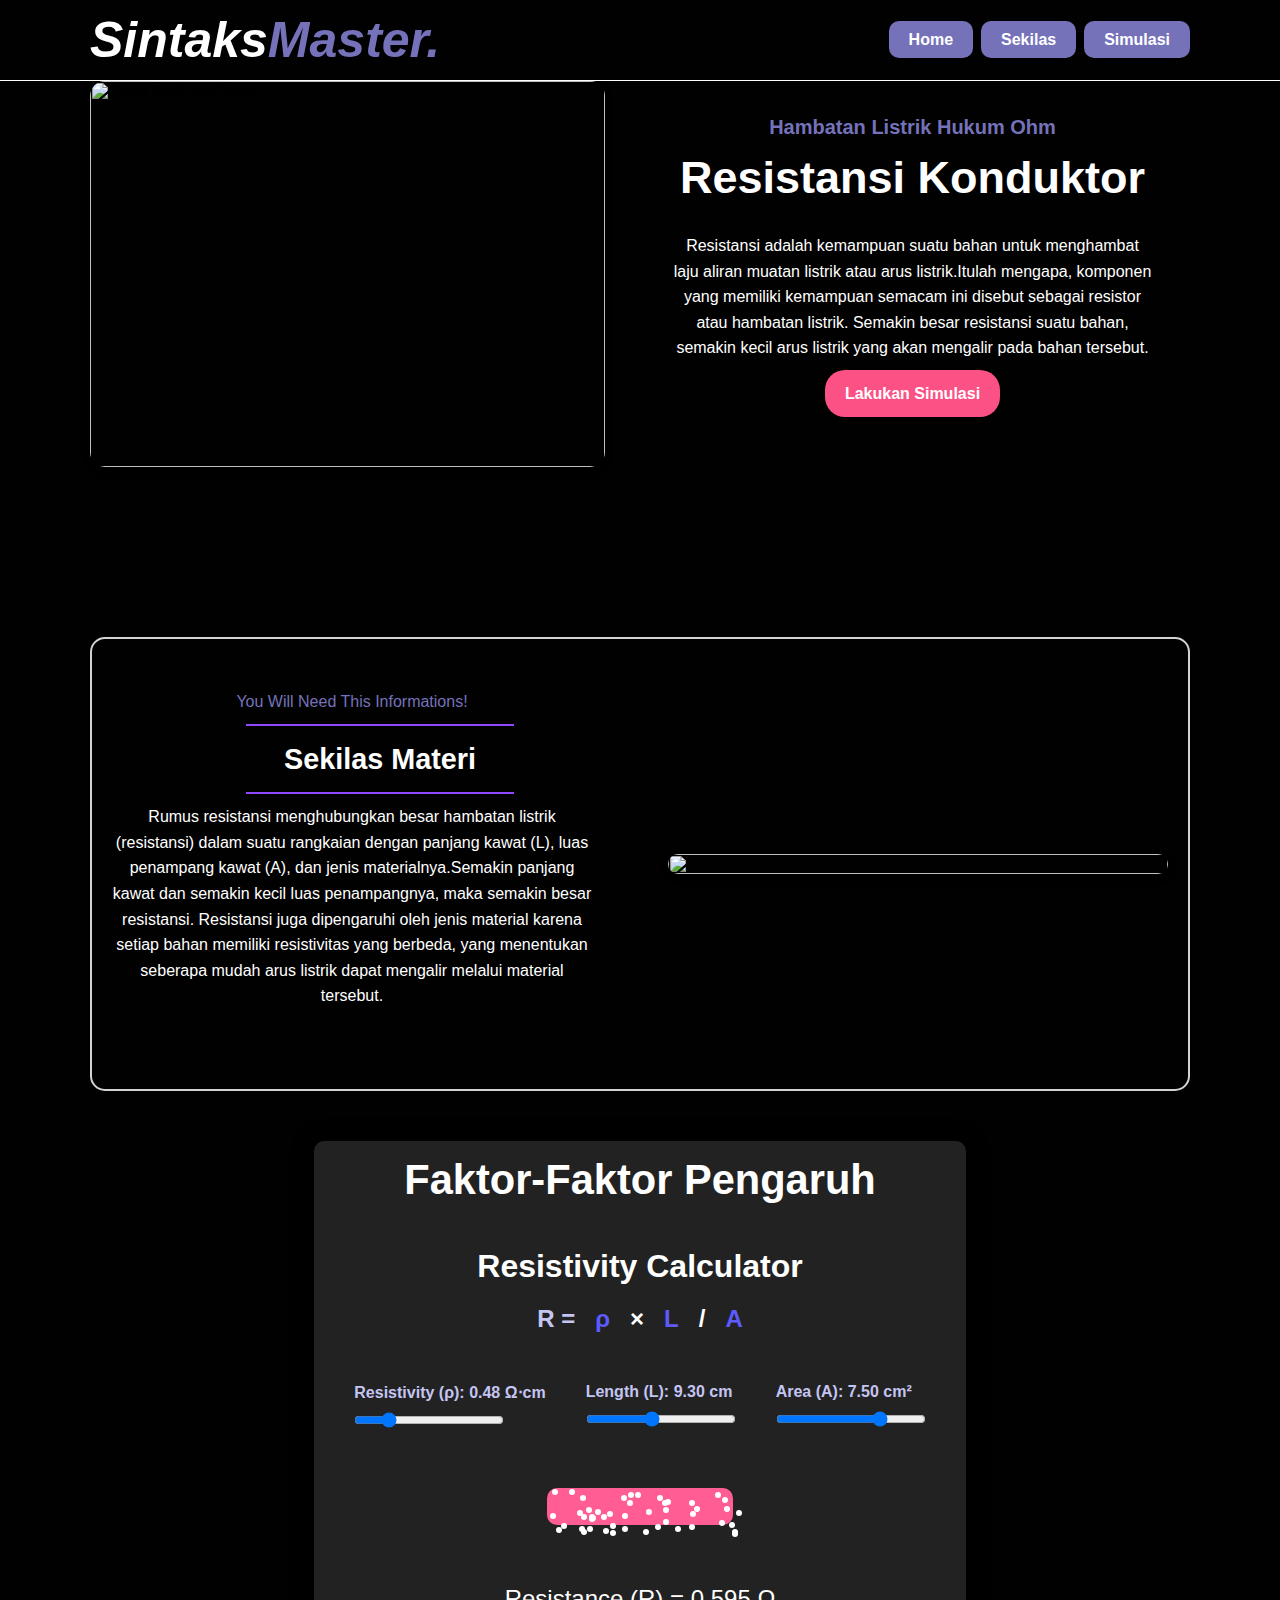
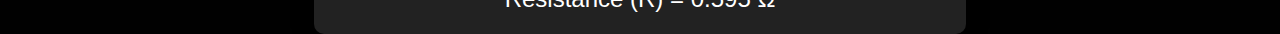
==== materi/index.html @ 9ba5977e "Membuat Project UTS PAWM" ====
<html lang="en">
  <head>
    <meta charset="UTF-8" />
    <meta name="viewport" content="width=device-width, initial-scale=1.0" />
    <title>BelajarFisika di SintaksMaster</title>
    <link rel="stylesheet" href="style.css" />
  </head>
  <body>
    <nav>
      <div class="wrapper">
        <div class="logo">
          <a href="../index.html">Sintaks<span>Master.</span></a>
        </div>
        <div class="home">
          <ul>
            <li><a href="#home">Home</a></li>
            <li><a href="#sekilas">Sekilas</a></li>
            <li><a href="#Simulasi">Simulasi</a></li>
          </ul>
        </div>
      </div>
    </nav>
    <div class="wrapper">
      <!--Home Section-->
      <section id="home">
        <div class="home-image">
          <img
            src="https://img.freepik.com/premium-vector/atom-open-book-isolated-white-background_906149-88586.jpg?ga=GA1.1.1075902134.1729695390&semt=ais_hybrid"
            alt="Open Book and Atom"
          />
        </div>
        <div class="kolom">
          <p class="deskripsi">Hambatan Listrik Hukum Ohm</p>
          <h2>Resistansi Konduktor</h2>
          <p>
            Resistansi adalah kemampuan suatu bahan untuk menghambat laju aliran
            muatan listrik atau arus listrik.Itulah mengapa, komponen yang
            memiliki kemampuan semacam ini disebut sebagai resistor atau
            hambatan listrik. Semakin besar resistansi suatu bahan, semakin
            kecil arus listrik yang akan mengalir pada bahan tersebut.
          </p>
          <p>
            <a href="#Simulasi" class="tbl-pink"
              >Lakukan Simulasi</a
            >
          </p>
        </div>
      </section>

      <!--Sekilas Section-->
      <section id="sekilas">
        <div class="kolom">
          <p class="deskripsi">You Will Need This Informations!</p>
          <h2>Sekilas Materi</h2>
          <p>
            Rumus resistansi menghubungkan besar hambatan listrik (resistansi) dalam suatu rangkaian dengan panjang kawat (L), luas penampang kawat (A), dan jenis materialnya.Semakin panjang kawat dan semakin kecil luas penampangnya, maka semakin besar resistansi. Resistansi juga dipengaruhi oleh jenis material karena setiap bahan memiliki resistivitas yang berbeda, yang menentukan seberapa mudah arus listrik dapat mengalir melalui material tersebut.
          </p>
        </div>
        <div class="sekilas-image">
          <img
            src="https://img.freepik.com/premium-photo/illustration-doodle-science-education-school-icon-hand-drawn-sketch-style-doodle-science_667922-10938.jpg?ga=GA1.1.1075902134.1729695390&semt=ais_hybrid"
            alt=""
          />
        </div>
      </section>
    </div>
    <!--Simulasi Section-->
    <section id="Simulasi">
      <div id="container">
        <h2>Faktor-Faktor Pengaruh</h2>
        <h1>Resistivity Calculator</h1>
        <!-- Formula Display -->
        <div id="formula">
          <span>R =</span>
          <span class="variable">ρ</span><span class="operation">×</span>
          <span class="variable">L</span>
          <span class="operation">/</span>
          <span class="variable">A</span>
        </div>
  
        <div id="calculator">
          <div class="slider">
            <label for="resistivity"
              >Resistivity (ρ):
              <span id="resistivity-value">0.48</span> Ω⋅cm</label
            ><br />
            <input
              type="range"
              id="resistivity"
              min="0.1"
              max="2"
              step="0.01"
              value="0.48"
              oninput="updateValues()"
            />
          </div>
          <div class="slider">
            <label for="length"
              >Length (L): <span id="length-value">9.27</span> cm</label
            ><br />
            <input
              type="range"
              id="length"
              min="1"
              max="20"
              step="0.1"
              value="9.27"
              oninput="updateValues()"
            />
          </div>
          <div class="slider">
            <label for="area"
              >Area (A): <span id="area-value">7.50</span> cm²</label
            ><br />
            <input
              type="range"
              id="area"
              min="1"
              max="10"
              step="0.1"
              value="7.50"
              oninput="updateValues()"
            />
          </div>
        </div>
  
        <div id="conductor-container">
          <div
            class="conductor"
            id="conductor"
            style="width: 200px; height: 50px"
          ></div>
        </div>
  
        <div class="values">
          <p class="resistance">
            Resistance (R) = <span id="resistance-value">0.593</span> Ω
          </p>
        </div>
      </div>  
    </section>
  
    <script src="scripts.js"></script>
  </div>
  </body>
</html>
---- materi/style.css ----
:root {
  --primary: #7572ba;
  --bg: #010101;
}
* {
  margin: 0;
  padding: 0;
  box-sizing: border-box;
  outline: none;
  border: none;
  text-decoration: none;
}
body {
  margin: 0px;
  padding: 0px;
  font-family: "Poppins", sans-serif;
  background: #010101;
  height: 1200px;
}
html {
  scroll-behavior: smooth;
}

.wrapper {
  width: 1100px;
  margin: auto;
  position: relative;
}

.logo a {
  font-size: 50px;
  font-weight: 800;
  float: left;
  font-family: "Poppins", sans-serif;
  font-style: italic;
  color: #fff;
}
nav .wrapper .logo a span {
  color: var(--primary);
}

.home {
  float: right;
}
nav {
  width: 100%;
  margin: auto;
  display: flex;
  line-height: 80px;
  position: sticky;
  position: -webkit-sticky;
  top: 0;
  background: #010101;
  z-index: 1;
  border-bottom: 1px solid #fff;
}

nav ul {
  list-style-type: none;
  margin: 0;
  padding: 0;
  overflow: hidden;
}

nav ul li {
  float: left;
}

nav ul li a {
  color: var(--primary);
  font-weight: bold;
  text-align: center;
  padding: 0px 16px 0px 16px;
  background: var(--primary);
  border-radius: 10px;
  margin-top: 20px;
  padding: 10px 20px 10px 20px;
  color: #fff;
  cursor: pointer;
  font-weight: bold;
  margin-left: 0.5rem;
}

nav ul li a:hover {
  text-decoration: underline;
  background: #fc5185;
}

section {
  margin: auto;
  display: flex;
  margin-bottom: 170px;
}

.kolom {
  margin-top: 50px;
  margin-bottom: 50px;
}

.kolom .deskripsi {
  font-size: 20px;
  font-weight: bold;
  font-family: "Poppins", sans-serif;
  color: var(--primary);
  text-align: center;
}
.kolom p {
  text-align: center;
  max-width: 30rem;
  margin: auto;
  font-size: 1rem;
  font-weight: 100;
  line-height: 1.6;
  color: #fff;
}

.kolom h2 {
  font-family: "Poppins", sans-serif;
  font-weight: 800;
  font-size: 45px;
  margin-bottom: 20px;
  color: #fff;
  width: 100%;
  line-height: 50px;
  text-align: center;
}

a.tbl-pink {
  background: #fc5185;
  border-radius: 20px;
  margin-top: 20px;
  padding: 15px 20px 15px 20px;
  color: #fff;
  cursor: pointer;
  font-weight: bold;
}

a.tbl-pink:hover {
  background: #3f72af;
  text-decoration: underline;
}

.home-image {
  flex: 1;
  display: flex;
  justify-content: center;
  align-items: center;
  max-width: 800px;
  max-height: 700px;
  margin-right: 50px;
}

.home-image img {
  width: 100%;
  height: auto;
  border-radius: 15px;
  object-fit: cover;
  box-shadow: 0px 4px 10px rgba(0, 0, 0, 0.1); /* Menambahkan bayangan */
}
#sekilas {
  display: flex;
  align-items: center;
  justify-content: space-between;
  border: 2px solid #d3d3d3;
  border-radius: 15px;
  padding: 20px;
  margin-bottom: 50px;
}

.kolom {
  flex: 1;
  margin-top: 20px;
  padding-right: 20px;
}
#sekilas .kolom {
  text-align: center;
}
#sekilas .kolom h2 {
  font-size: 1.8rem;
  margin-bottom: 3rem;
  color: rgb(255, 255, 255);
  border-top: 2px solid #9048ff;
  border-bottom: 2px solid #9048ff;
  padding: 0.5rem 1rem;
  display: inline-block;
  max-width: 50%;
  margin: 0 auto;
}

#sekilas .kolom p {
  font-size: 1rem;
  line-height: 1.6;
  font-weight: 100;
  margin: 0;
  text-align: center;
}

.sekilas-image {
  flex: 1;
  display: flex;
  justify-content: center;
  align-items: center;
  max-width: 500px;
}

.sekilas-image img {
  width: 100%;
  height: auto;
  border-radius: 15px;
  box-shadow: 0px 4px 10px rgba(0, 0, 0, 0.1);
}

p {
  margin: 10px 0px 10px 0px;
  padding: 10px 0px 10px 0px;
}

#Simulasi h2 {
  font-size: 2.6rem;
  text-align: center;
  margin-bottom: 1.5rem;
  color: white;
}
#container {
  max-width: 900px;
  margin: 0 auto;
  padding: 15px 20px 1px 20px;
  background-color: #222222;
  box-shadow: 0px 0px 20px rgba(0, 0, 0, 0.5);
  border-radius: 10px;
  display: flex;
  flex-direction: column;
  justify-content: center;
  align-items: center;
}

h1 {
  color: #fff;
  margin-top: 20px;
}
#container h2 {
  font-size: 2.6rem;
  text-align: center;
  margin-bottom: 1.5rem;
  color: white;
}
#calculator {
  display: flex;
  justify-content: space-around;
  margin: 30px 0;
}

.slider {
  margin: 0 20px;
}

.slider label {
  font-size: 16px;
  font-weight: bold;
  color: #c5c5f2;
}

.slider input[type="range"] {
  width: 150px;
  margin: 10px 0;
  background-color: #444444;
}

.conductor-container {
  position: relative;
  background-color: #2c2c2c;
  border: 2px solid #5d5afe;
  border-radius: 10px;
  margin-top: 20px;
  overflow: hidden;
}

.conductor {
  position: relative;
  background-color: #ff5d93;
  transition: width 0.3s ease, height 0.3s ease;
  border-radius: 10px;
}

.dot {
  width: 6px;
  height: 6px;
  background-color: #ffffff;
  border-radius: 50%;
  position: absolute;
}

.values {
  font-size: 18px;
  margin-top: 20px;
  color: #c5c5f2;
}

.resistance {
  font-size: 24px;
  color: #fff;
}

#formula {
  font-size: 24px;
  margin: 20px 0;
  color: #c5c5f2;
  display: flex;
  justify-content: center;
  align-items: center;
}

#formula span {
  font-weight: bold;
  margin: 0 10px;
}

#formula .variable {
  color: #5d5afe;
}
#formula .operation {
  color: #ffffff;
}

#conductor-container {
  display: flex;
  justify-content: center;
  align-items: center;
  width: fit-content;
  height: fit-content;
  padding: 20px;
}
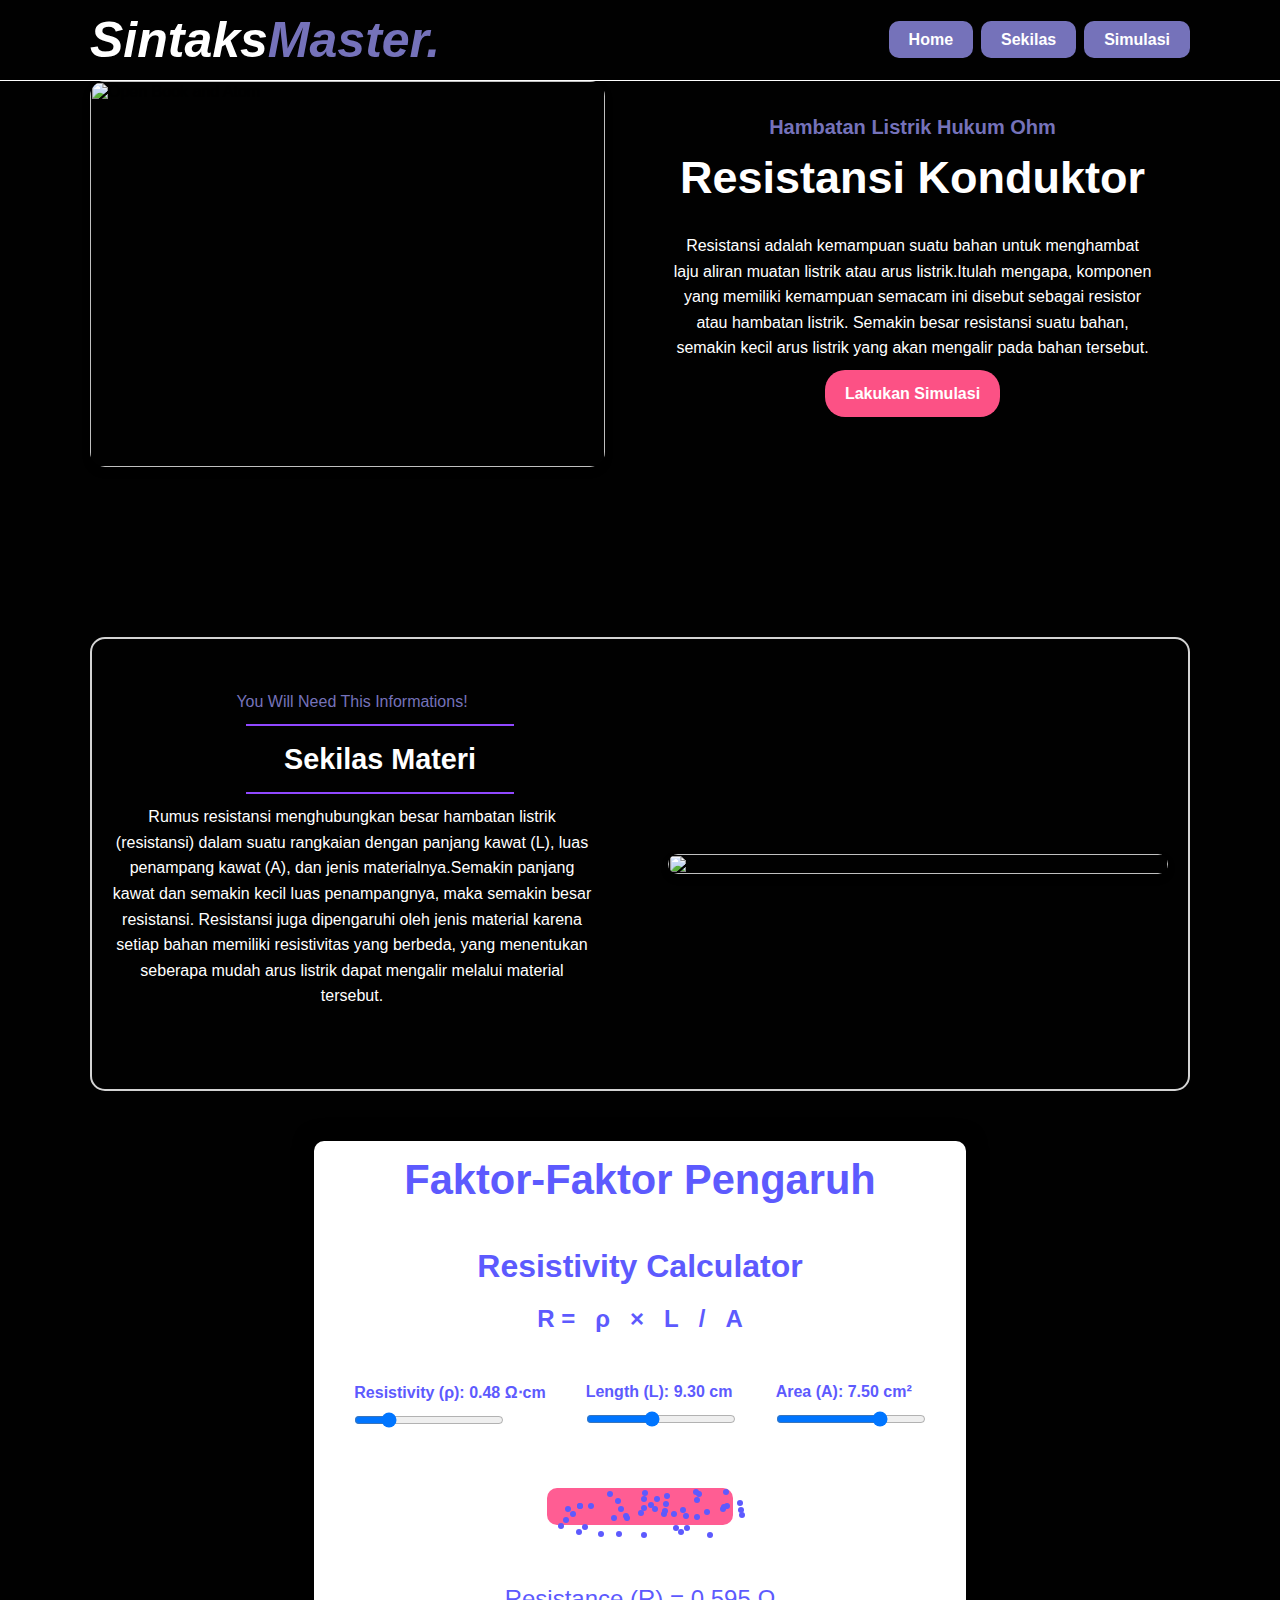
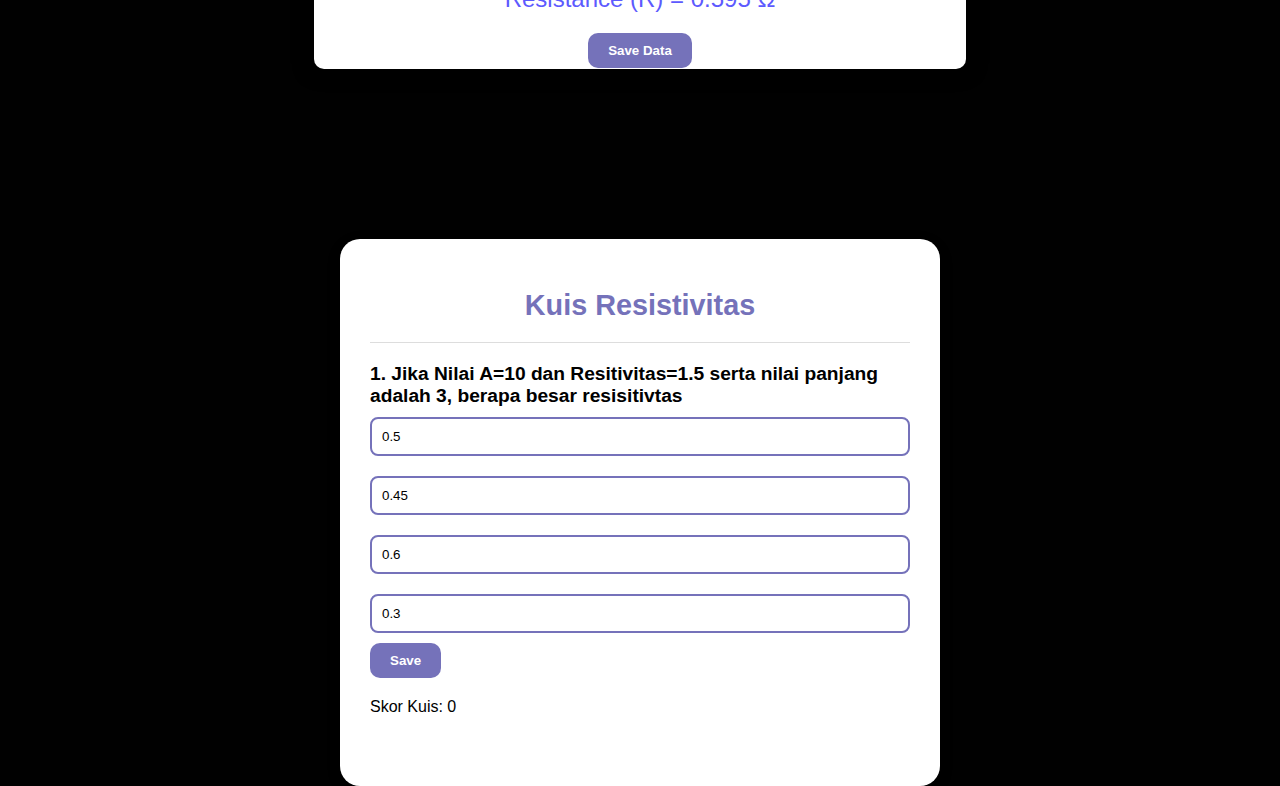
==== commit ed9cfda7: "Back-End" ====
--- a/materi/index.html
+++ b/materi/index.html
@@ -9,7 +9,7 @@
     <nav>
       <div class="wrapper">
         <div class="logo">
-          <a href="../index.html">Sintaks<span>Master.</span></a>
+          <a href="../Home/index.html">Sintaks<span>Master.</span></a>
         </div>
         <div class="home">
           <ul>
@@ -137,10 +137,124 @@
             Resistance (R) = <span id="resistance-value">0.593</span> Ω
           </p>
         </div>
+
+        <button id="saveButton">Save Data</button>
       </div>  
+      
     </section>
-  
+    <div class="app">
+      <h1>Kuis Resistivitas</h1>
+      <div class="quiz">
+        <h2 id="question">Question goes here</h2>
+        <div id="answer-buttons">
+          <button class="btn1">Answer 1</button>
+          <button class="btn1">Answer 2</button>
+          <button class="btn1">Answer 3</button>
+          <button class="btn1">Answer 4</button>
+        </div>
+        <button id="next-btn">Next</button>
+        <button id="saveButtonQuiz">Save</button>
+        <p>Skor Kuis: <span id="score">0</span></p> 
+      </div>
+    </div>
+    <script type="module">
+      import { initializeApp } from "https://www.gstatic.com/firebasejs/9.8.2/firebase-app.js";
+      import { getFirestore, collection, getDocs, query, where, doc, setDoc, updateDoc, addDoc } from "https://www.gstatic.com/firebasejs/9.8.2/firebase-firestore.js";
+      const firebaseConfig = {
+        apiKey: "AIzaSyCHjA8L-Qc8kNECl5d0_F84Bi5z7jb-j70",
+        authDomain: "sintakmasterauth.firebaseapp.com",
+        databaseURL: "https://sintakmasterauth-default-rtdb.firebaseio.com",
+        projectId: "sintakmasterauth",
+        storageBucket: "sintakmasterauth.firebasestorage.app",
+        messagingSenderId: "834052394660",
+        appId: "1:834052394660:web:615bc25adbc65b21566031",
+      };
+      const app = initializeApp(firebaseConfig);
+      const db = getFirestore(app);
+              async function saveToDatabase() {
+          const userEmail = sessionStorage.getItem("userEmail");
+
+          if (!userEmail) {
+            alert("User not logged in!");
+            return;
+          }
+
+          try {
+            const resistivity = parseFloat(document.getElementById("resistivity").value);
+            const length = parseFloat(document.getElementById("length").value);
+            const area = parseFloat(document.getElementById("area").value);
+            const q = query(collection(db, "Fisika"), where("Email", "==", userEmail));
+            const querySnapshot = await getDocs(q);
+
+            if (!querySnapshot.empty) {
+              querySnapshot.forEach(async (docSnapshot) => {
+                const docRef = doc(db, "Fisika", docSnapshot.id);
+                await updateDoc(docRef, {
+                  Resistivitas: resistivity,
+                  Panjang: length,
+                  Luas: area,
+                  SkorKuis: score, 
+                });
+                alert("Data updated successfully!");
+              });
+            } else {
+              await setDoc(doc(collection(db, "Fisika")), {
+                Email: userEmail,
+                Resistivitas: resistivity,
+                Panjang: length,
+                Luas: area,
+                SkorKuis: score, 
+              });
+              alert("Data saved successfully!");
+            }
+          } catch (error) {
+            console.error("Error saving data:", error);
+            alert("Failed to save data.");
+          }
+        }
+              async function loadData() {
+        const userEmail = sessionStorage.getItem("userEmail");
+
+        if (!userEmail) {
+          alert("User not logged in!");
+          return;
+        }
+        try {
+          const q = query(collection(db, "Fisika"), where("Email", "==", userEmail));
+          const querySnapshot = await getDocs(q);
+          if (!querySnapshot.empty) {
+            querySnapshot.forEach((doc) => {
+              const data = doc.data();
+              const resistivity = data.Resistivitas || 0.48;
+              const length = data.Panjang || 9.27;
+              const area = data.Luas || 7.50;
+              const score = data.SkorKuis || 0;
+              document.getElementById("resistivity").value = resistivity;
+              document.getElementById("length").value = length;
+              document.getElementById("area").value = area;
+              document.getElementById("length-value").textContent = length + " cm";
+              document.getElementById("area-value").textContent = area + " cm²";
+              document.getElementById("score").textContent = score ;
+              updateValues();
+            });
+          } else {
+            alert("No data found for this user.");
+          }
+        } catch (error) {
+          console.error("Error loading data:", error);
+          alert("Failed to load data.");
+        }
+      }
+
+      window.onload = loadData;
+      document.getElementById("saveButton").addEventListener("click", saveToDatabase);
+      document.getElementById("saveButtonQuiz").addEventListener("click", () => {
+        const score = parseInt(document.getElementById("score").innerText); 
+        saveToDatabase(score); 
+      });
+    </script>
     <script src="scripts.js"></script>
+    <script src="kuis.js"></script>
   </div>
   </body>
 </html>
--- a/materi/style.css
+++ b/materi/style.css
@@ -15,7 +15,7 @@
   padding: 0px;
   font-family: "Poppins", sans-serif;
   background: #010101;
-  height: 1200px;
+  height: 2250px;
 }
 html {
   scroll-behavior: smooth;
@@ -155,7 +155,7 @@
   height: auto;
   border-radius: 15px;
   object-fit: cover;
-  box-shadow: 0px 4px 10px rgba(0, 0, 0, 0.1); /* Menambahkan bayangan */
+  box-shadow: 0px 4px 10px rgba(0, 0, 0, 0.1);
 }
 #sekilas {
   display: flex;
@@ -225,7 +225,7 @@
   max-width: 900px;
   margin: 0 auto;
   padding: 15px 20px 1px 20px;
-  background-color: #222222;
+  background-color: #fff;
   box-shadow: 0px 0px 20px rgba(0, 0, 0, 0.5);
   border-radius: 10px;
   display: flex;
@@ -235,14 +235,14 @@
 }
 
 h1 {
-  color: #fff;
+  color: #5d5afe;
   margin-top: 20px;
 }
 #container h2 {
   font-size: 2.6rem;
   text-align: center;
   margin-bottom: 1.5rem;
-  color: white;
+  color: #5d5afe;
 }
 #calculator {
   display: flex;
@@ -257,7 +257,8 @@
 .slider label {
   font-size: 16px;
   font-weight: bold;
-  color: #c5c5f2;
+  color: #5d5afe;
+  text-align: center;
 }
 
 .slider input[type="range"] {
@@ -285,7 +286,7 @@
 .dot {
   width: 6px;
   height: 6px;
-  background-color: #ffffff;
+  background-color: #5d5afe;
   border-radius: 50%;
   position: absolute;
 }
@@ -298,7 +299,7 @@
 
 .resistance {
   font-size: 24px;
-  color: #fff;
+  color: #5d5afe;
 }
 
 #formula {
@@ -313,13 +314,14 @@
 #formula span {
   font-weight: bold;
   margin: 0 10px;
+  color: #5d5afe;
 }
 
 #formula .variable {
   color: #5d5afe;
 }
 #formula .operation {
-  color: #ffffff;
+  color: #5d5afe;
 }
 
 #conductor-container {
@@ -330,3 +332,88 @@
   height: fit-content;
   padding: 20px;
 }
+button {
+  background-color: var(--primary);
+  color: #fff;
+  font-weight: bold;
+  padding: 10px 20px;
+  border-radius: 10px;
+  border: none;
+  cursor: pointer;
+  transition: background-color 0.3s ease;
+}
+
+button:hover {
+  background-color: #4b4eff;
+}
+
+.app {
+  background: #fff;
+  max-width: 600px;
+  margin: 100px auto 0;
+  border-radius: 20px;
+  padding: 30px;
+  box-shadow: 0px 4px 15px rgba(0, 0, 0, 0.1);
+}
+
+.app h1 {
+  font-size: 1.8rem;
+  color: var(--primary);
+  font-weight: 600;
+  border-bottom: 1px solid #ddd;
+  padding-bottom: 20px;
+  text-align: center;
+}
+
+.quiz {
+  padding: 20px 0;
+}
+
+.quiz h2 {
+  font-size: 1.2rem;
+  color: var(--text-dark);
+  font-weight: 600;
+}
+
+.btn1 {
+  background: #fff;
+  color: var(--text-dark);
+  font-weight: 500;
+  width: 100%;
+  border: 2px solid var(--primary); /* Added border to quiz answers */
+  padding: 10px;
+  margin: 10px 0;
+  text-align: left;
+  border-radius: 8px;
+  cursor: pointer;
+  transition: background-color 0.3s ease, color 0.3s ease;
+}
+
+.btn1:hover:not([disabled]) {
+  background: var(--text-dark);
+  color: #fff;
+}
+
+.btn1:disabled {
+  cursor: not-allowed;
+}
+
+#next-btn {
+  background-color: var(--primary);
+  color: #fff;
+  font-weight: 500;
+  width: 150px;
+  padding: 10px;
+  margin: 20px auto 0;
+  cursor: pointer;
+  display: none;
+  border-radius: 8px;
+}
+
+.correct {
+  background: #9aeabc !important;
+}
+
+.incorrect {
+  background: #ff9393 !important;
+}
